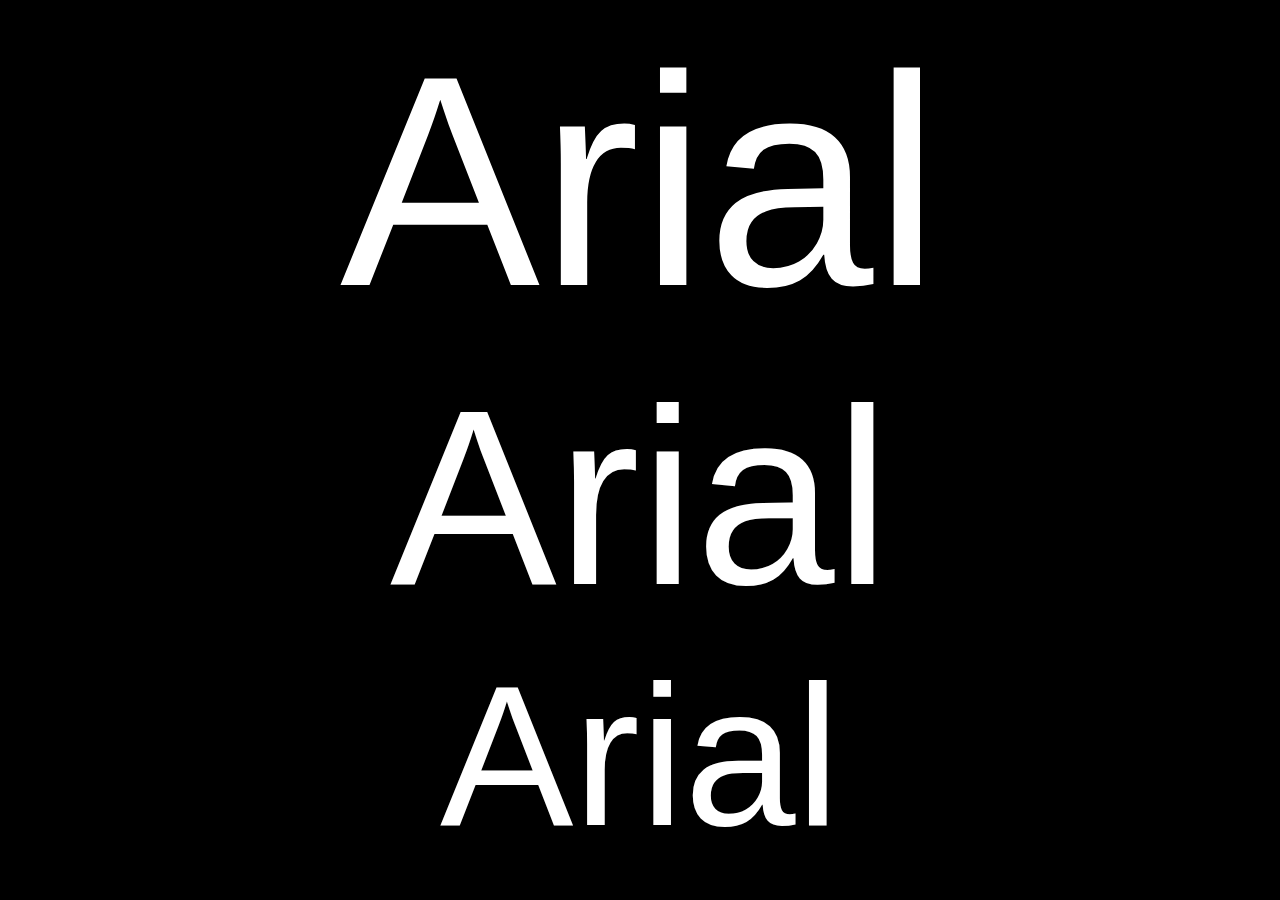
==== index.html @ 0928afd7 "Add files via upload" ====
<!DOCTYPE html>
<html>
<head>
	<meta charset="utf-8">
	<meta name="viewport" content="width=device-width, initial-scale=1">
	<title>Arial Font</title>
<link rel="stylesheet" type="text/css" href="style.css">
<style type="text/css">

#link2 {
	font-size: 250px;
}

#link3 {
	font-size: 200px;
}


</style>

</head>
<body>

<center>
<div>
<a href="test.html" id="link1">Arial</a>
</div>

<div>
<a href="lettes.html" id="link2"> Arial</a>
</div>

<div>
<a href="xo.html" id="link3"> Arial</a>
</div>
</center>

</body>
</html>
---- style.css ----
body{
	background-color: black;
}

#num {
	color: white;
	font-size: 40px;
	top: -100px;
}


#info{
	font-family: arial;
	font-size: 18px;
	width: 900px;
	height:300px;
	margin:auto;
	text-align: center;
	margin-top: 700px;
}


#textbox{

	width: 1000px;
	height: 500px;
	margin-top: -50px;
}

p{
	font-family: arial; 
	font-size: 18px;
}

h1{
	font-family: arial; 
	font-size: 100px;
	margin-top:100px;
}

h2{
	font-family: arial; 
	font-size: 250px;
	margin-top: -50px;
	color: white;
}

h3{
	font-family: arial; 
	font-size: 200px;
	margin-top:-250px;
	color: white;
}

a{
	text-decoration: none;
	font-family: arial; 
	font-size: 300px;
	color: white;
	margin-top: -50px;	

}

a:hover{
	color:  #FFFF00;
}

img{
	width:200px;
	height:100px;
	position: absolute;
	bottom: 50px;
}

#van2{
	width:200px;
	height:100px;
	position: absolute;
	bottom: -300px;
}

#three{
	background-color: white;
}


#yellow{
	background-color:  #FFFF00;
	position: absolute;
	top: 0px;
	left: 0px;
	height:600px;
	width: 100%;
}

#a{
	font-size: 420px;
	position: absolute;
	left:350px;
	top: -45px;
}


#r{
	font-size: 200px;
	position: absolute;
	left:600px;
}


#i{
	font-size: 200px;
	position: absolute;
	left:780px;
}

#l{
	font-size: 200px;
	position: absolute;
	left:780px;
	top: 160px;
}

#TEXT{
	font-size: 40px;
	position: absolute;
	left:830px;
	top: 140px;
}

#TEXT1{
	font-size: 40px;
	position: absolute;
	left:830px;
	top: 200px;
}

#TEXT2 {
	font-size: 40px;
	position: absolute;
	left:830px;
	top: 270px;
}




@font-face {
	font-family: 'Arial';
	src:url('fonts/Arial.woff')

}
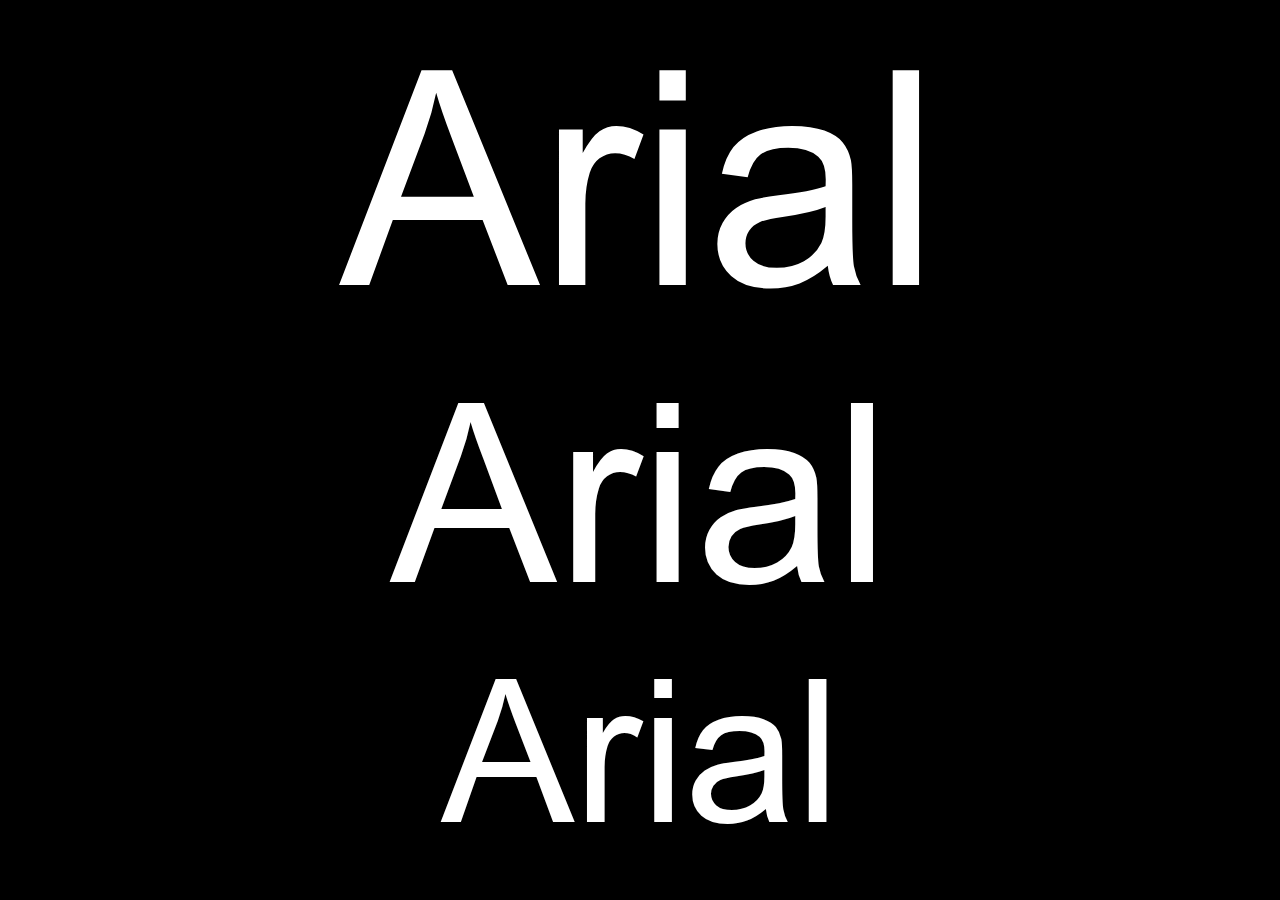
==== commit 01260a11: "Add files via upload" ====
--- a/index.html
+++ b/index.html
@@ -13,6 +13,14 @@
 
 #link3 {
 	font-size: 200px;
+}
+
+
+@media (max-width: 400px) {
+
+	a{
+		font-size: 25px;
+	}
 }
 
 
